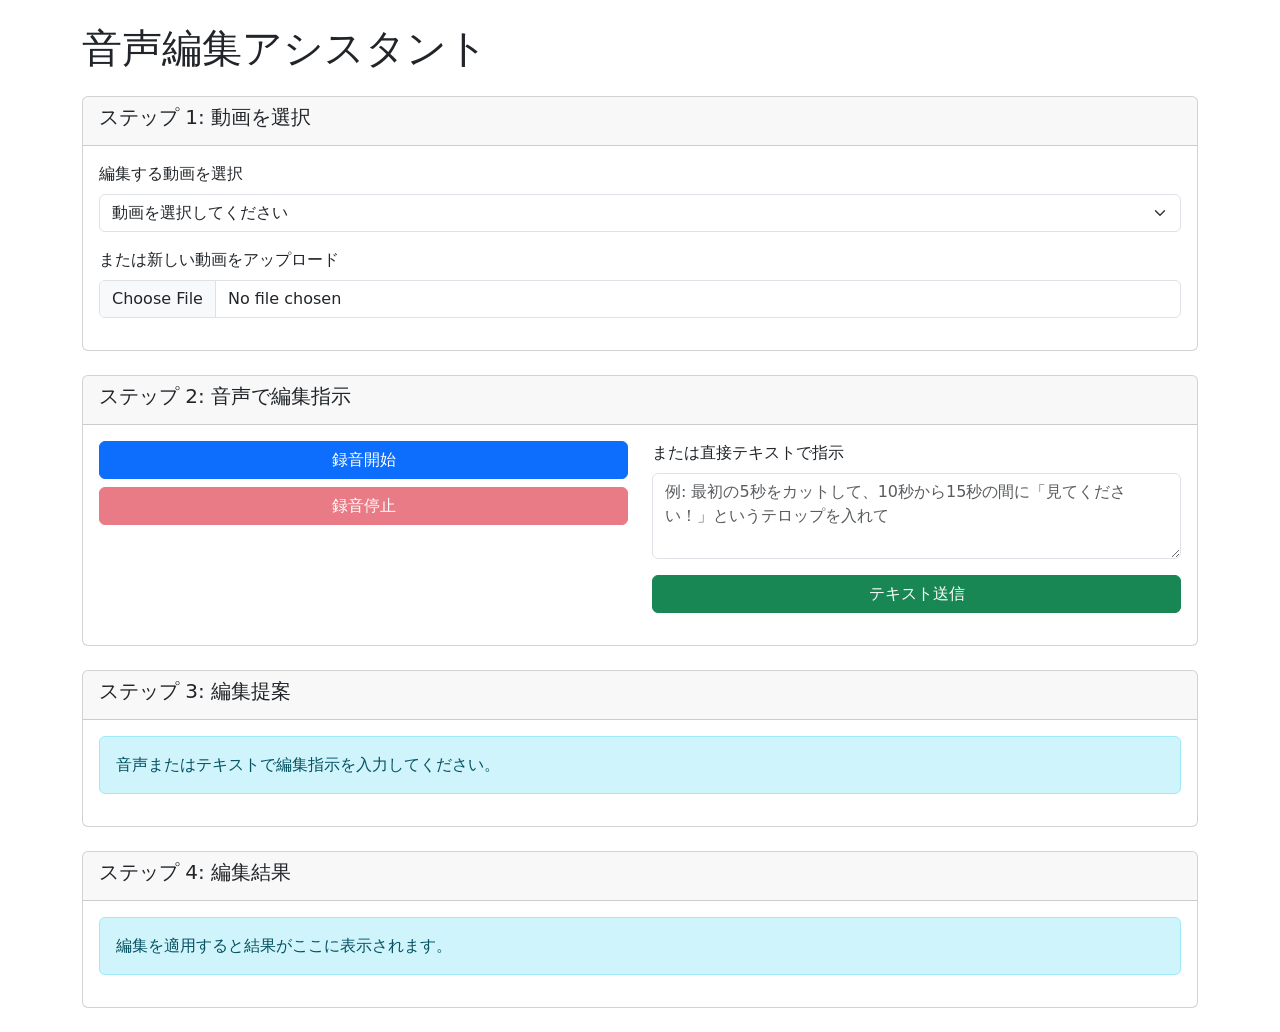
==== app/static/edit_ui/index.html @ d108c2c9 "Add static edit UI file Co-Authored-By: yusuke_minari@pdytokyo.com <yusuke_minari@pdytokyo.com>" ====
<!DOCTYPE html>
<html lang="ja">
<head>
    <meta charset="UTF-8">
    <meta name="viewport" content="width=device-width, initial-scale=1.0">
    <title>音声編集アシスタント</title>
    <link href="https://cdn.jsdelivr.net/npm/bootstrap@5.3.0-alpha1/dist/css/bootstrap.min.css" rel="stylesheet">
    <link rel="stylesheet" href="/static/css/edit/voice-edit.css">
    <script src="https://cdn.jsdelivr.net/npm/bootstrap@5.3.0-alpha1/dist/js/bootstrap.bundle.min.js"></script>
    <script src="https://code.jquery.com/jquery-3.6.0.min.js"></script>
</head>
<body>
    <div class="container mt-4">
        <h1 class="mb-4">音声編集アシスタント</h1>
        
        <div class="card mb-4">
            <div class="card-header">
                <h5>ステップ 1: 動画を選択</h5>
            </div>
            <div class="card-body">
                <div class="mb-3">
                    <label for="videoSelect" class="form-label">編集する動画を選択</label>
                    <select class="form-select" id="videoSelect">
                        <option value="">動画を選択してください</option>
                        <!-- 動画リストはJavaScriptで動的に生成 -->
                    </select>
                </div>
                <div class="mb-3">
                    <label for="videoUpload" class="form-label">または新しい動画をアップロード</label>
                    <input type="file" class="form-control" id="videoUpload" accept="video/*">
                </div>
                <div id="videoPreviewContainer" class="mt-3 d-none">
                    <h6>プレビュー:</h6>
                    <video id="videoPreview" controls class="img-fluid"></video>
                </div>
            </div>
        </div>
        
        <div class="card mb-4">
            <div class="card-header">
                <h5>ステップ 2: 音声で編集指示</h5>
            </div>
            <div class="card-body">
                <div class="row">
                    <div class="col-md-6">
                        <div class="d-grid gap-2">
                            <button id="startRecording" class="btn btn-primary">録音開始</button>
                            <button id="stopRecording" class="btn btn-danger" disabled>録音停止</button>
                        </div>
                        <div class="mt-3">
                            <div id="recordingStatus" class="alert alert-info d-none">録音中...</div>
                            <div id="recordingTime" class="text-center fs-4 d-none">00:00</div>
                        </div>
                    </div>
                    <div class="col-md-6">
                        <div class="mb-3">
                            <label for="textInput" class="form-label">または直接テキストで指示</label>
                            <textarea class="form-control" id="textInput" rows="3" placeholder="例: 最初の5秒をカットして、10秒から15秒の間に「見てください！」というテロップを入れて"></textarea>
                        </div>
                        <div class="d-grid">
                            <button id="submitText" class="btn btn-success">テキスト送信</button>
                        </div>
                    </div>
                </div>
                <div class="mt-3">
                    <div id="transcriptionResult" class="alert alert-light d-none"></div>
                </div>
            </div>
        </div>
        
        <div class="card mb-4">
            <div class="card-header">
                <h5>ステップ 3: 編集提案</h5>
            </div>
            <div class="card-body">
                <div id="editProposalContainer" class="d-none">
                    <h6>提案された編集内容:</h6>
                    <div id="editProposal" class="border p-3 mb-3 bg-light"></div>
                    <div class="d-grid gap-2">
                        <button id="applyEdits" class="btn btn-primary">編集を適用</button>
                        <button id="rejectEdits" class="btn btn-outline-secondary">やり直す</button>
                    </div>
                </div>
                <div id="noProposalMessage" class="alert alert-info">
                    音声またはテキストで編集指示を入力してください。
                </div>
            </div>
        </div>
        
        <div class="card mb-4">
            <div class="card-header">
                <h5>ステップ 4: 編集結果</h5>
            </div>
            <div class="card-body">
                <div id="processingMessage" class="alert alert-info d-none">
                    <div class="spinner-border spinner-border-sm" role="status"></div>
                    編集処理中...
                </div>
                <div id="resultContainer" class="d-none">
                    <h6>編集後の動画:</h6>
                    <video id="resultVideo" controls class="img-fluid"></video>
                    <div class="d-grid gap-2 mt-3">
                        <a id="downloadLink" class="btn btn-success" download>編集済み動画をダウンロード</a>
                    </div>
                </div>
                <div id="noResultMessage" class="alert alert-info">
                    編集を適用すると結果がここに表示されます。
                </div>
            </div>
        </div>
    </div>

    <script src="/static/js/edit/voice-edit.js"></script>
</body>
</html>
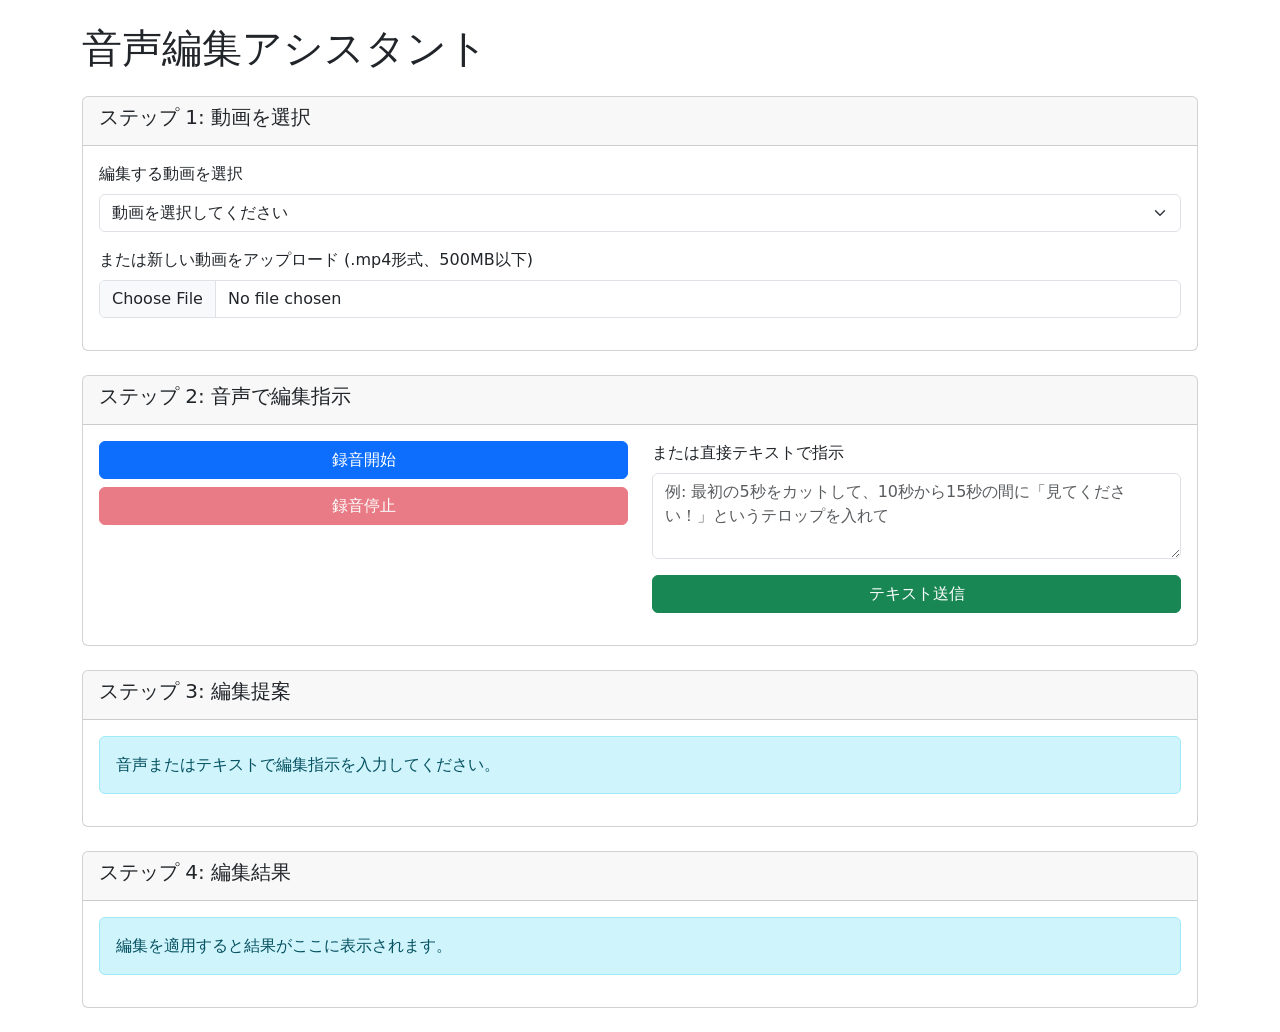
==== commit 5ee18e1e: "音声編集UI: アップロード処理の修正と動画フロー改善 Co-Authored-By: yusuke_minari@pdytokyo.com <yusuke_minari@pdytokyo.com>" ====
--- a/app/static/edit_ui/index.html
+++ b/app/static/edit_ui/index.html
@@ -26,8 +26,8 @@
                     </select>
                 </div>
                 <div class="mb-3">
-                    <label for="videoUpload" class="form-label">または新しい動画をアップロード</label>
-                    <input type="file" class="form-control" id="videoUpload" accept="video/*">
+                    <label for="videoUpload" class="form-label">または新しい動画をアップロード (.mp4形式、500MB以下)</label>
+                    <input type="file" class="form-control" id="videoUpload" accept="video/mp4">
                 </div>
                 <div id="videoPreviewContainer" class="mt-3 d-none">
                     <h6>プレビュー:</h6>
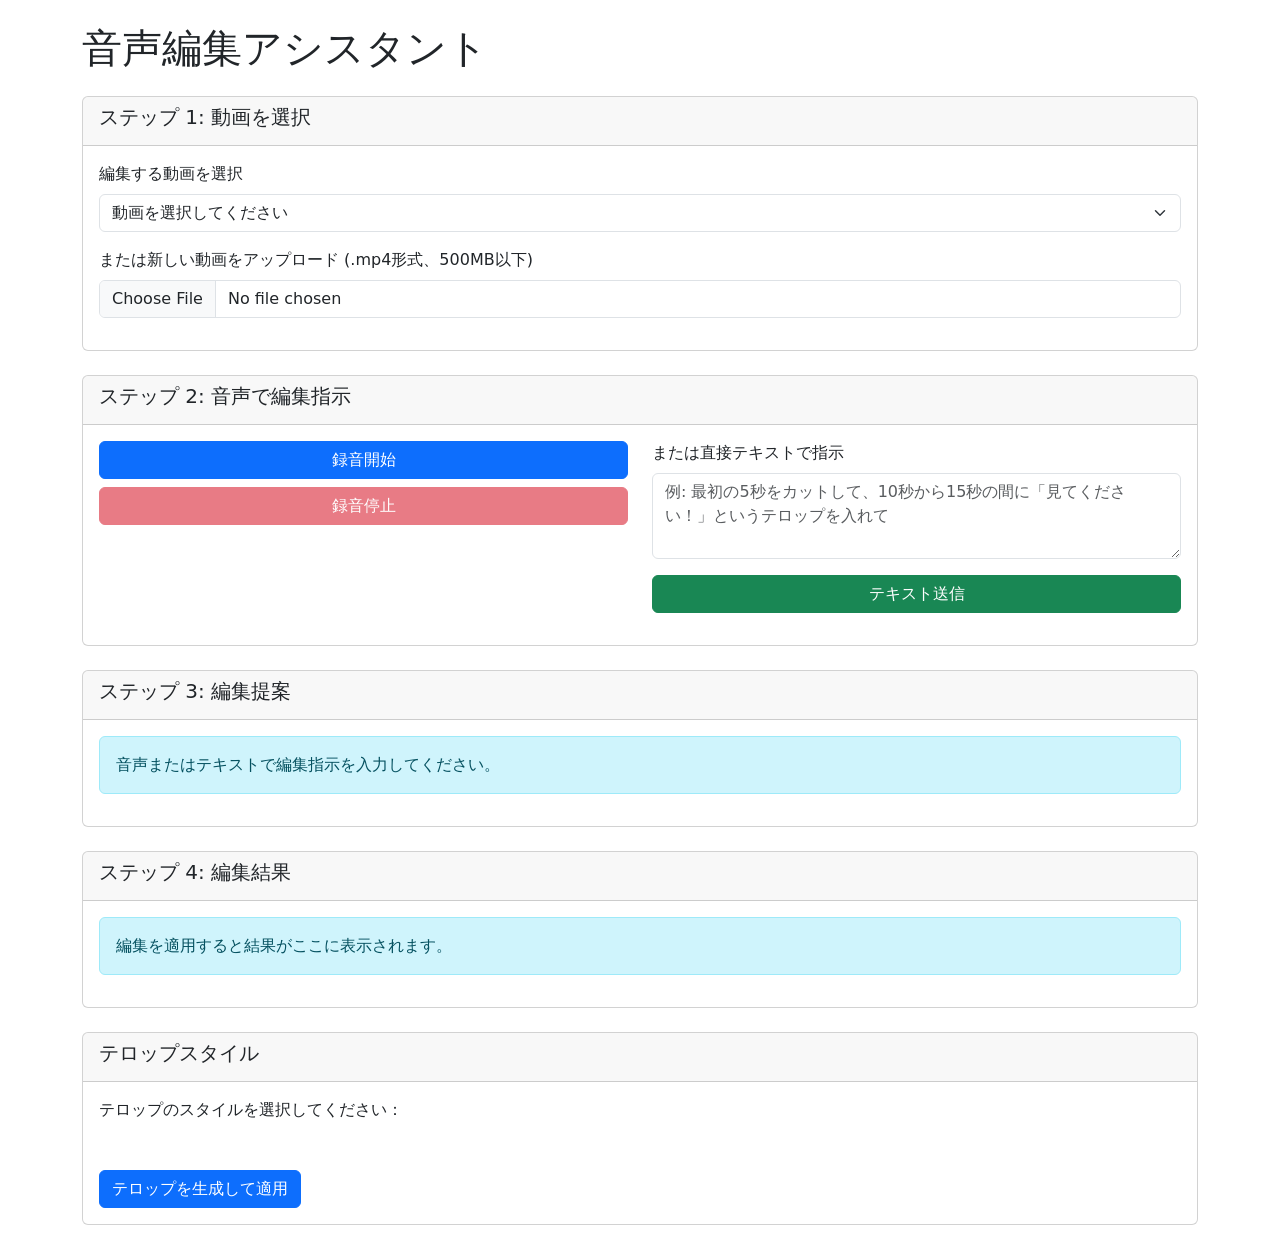
==== commit 71d6c3c2: "Implement video editing improvements and fix static file serving issues Co-Authored-By: yusuke_minar" ====
--- a/app/static/edit_ui/index.html
+++ b/app/static/edit_ui/index.html
@@ -6,6 +6,7 @@
     <title>音声編集アシスタント</title>
     <link href="https://cdn.jsdelivr.net/npm/bootstrap@5.3.0-alpha1/dist/css/bootstrap.min.css" rel="stylesheet">
     <link rel="stylesheet" href="/static/css/edit/voice-edit.css">
+    <link rel="stylesheet" href="/static/css/edit/range-slider.css">
     <script src="https://cdn.jsdelivr.net/npm/bootstrap@5.3.0-alpha1/dist/js/bootstrap.bundle.min.js"></script>
     <script src="https://code.jquery.com/jquery-3.6.0.min.js"></script>
 </head>
@@ -32,6 +33,35 @@
                 <div id="videoPreviewContainer" class="mt-3 d-none">
                     <h6>プレビュー:</h6>
                     <video id="videoPreview" controls class="img-fluid"></video>
+                    
+                    <!-- 範囲指定カット機能 -->
+                    <div class="card mt-3">
+                        <div class="card-header">
+                            <h5>範囲指定カット</h5>
+                        </div>
+                        <div class="card-body">
+                            <input type="hidden" id="videoId" value="">
+                            <div class="range-slider-container">
+                                <input type="range" class="form-range" id="startTimeSlider" min="0" max="100" value="0">
+                                <input type="range" class="form-range" id="endTimeSlider" min="0" max="100" value="100">
+                            </div>
+                            <div class="d-flex mt-2">
+                                <div class="input-group me-2">
+                                    <span class="input-group-text">開始</span>
+                                    <input type="text" class="form-control time-display" id="startTimeInput" placeholder="00:00.0">
+                                </div>
+                                <div class="input-group">
+                                    <span class="input-group-text">終了</span>
+                                    <input type="text" class="form-control time-display" id="endTimeInput" placeholder="00:00.0">
+                                </div>
+                            </div>
+                            <div class="mt-2 edit-controls">
+                                <button id="previewRangeBtn" class="btn btn-secondary">範囲をプレビュー</button>
+                                <button id="applyRangeBtn" class="btn btn-primary">範囲を適用</button>
+                            </div>
+                            <div id="statusMessages" class="mt-2"></div>
+                        </div>
+                    </div>
                 </div>
             </div>
         </div>
@@ -108,8 +138,33 @@
                 </div>
             </div>
         </div>
+        
+        <!-- テロップスタイル選択 -->
+        <div class="card mb-4">
+            <div class="card-header">
+                <h5>テロップスタイル</h5>
+            </div>
+            <div class="card-body">
+                <div class="subtitle-templates row">
+                    <div class="col-md-12 mb-3">
+                        <p>テロップのスタイルを選択してください：</p>
+                    </div>
+                    
+                    <div id="subtitleTemplates" class="row">
+                        <!-- テンプレートはJavaScriptで動的に生成されます -->
+                    </div>
+                    
+                    <div class="col-md-12 mt-3">
+                        <button id="applySubtitleBtn" class="btn btn-primary">テロップを生成して適用</button>
+                    </div>
+                </div>
+            </div>
+        </div>
     </div>
 
     <script src="/static/js/edit/voice-edit.js"></script>
+    <script src="/static/js/edit/manual-adjust.js"></script>
+    <script src="/static/js/edit/subtitle-templates.js"></script>
+    <script src="/static/js/edit/bgm-selector.js"></script>
 </body>
 </html>
